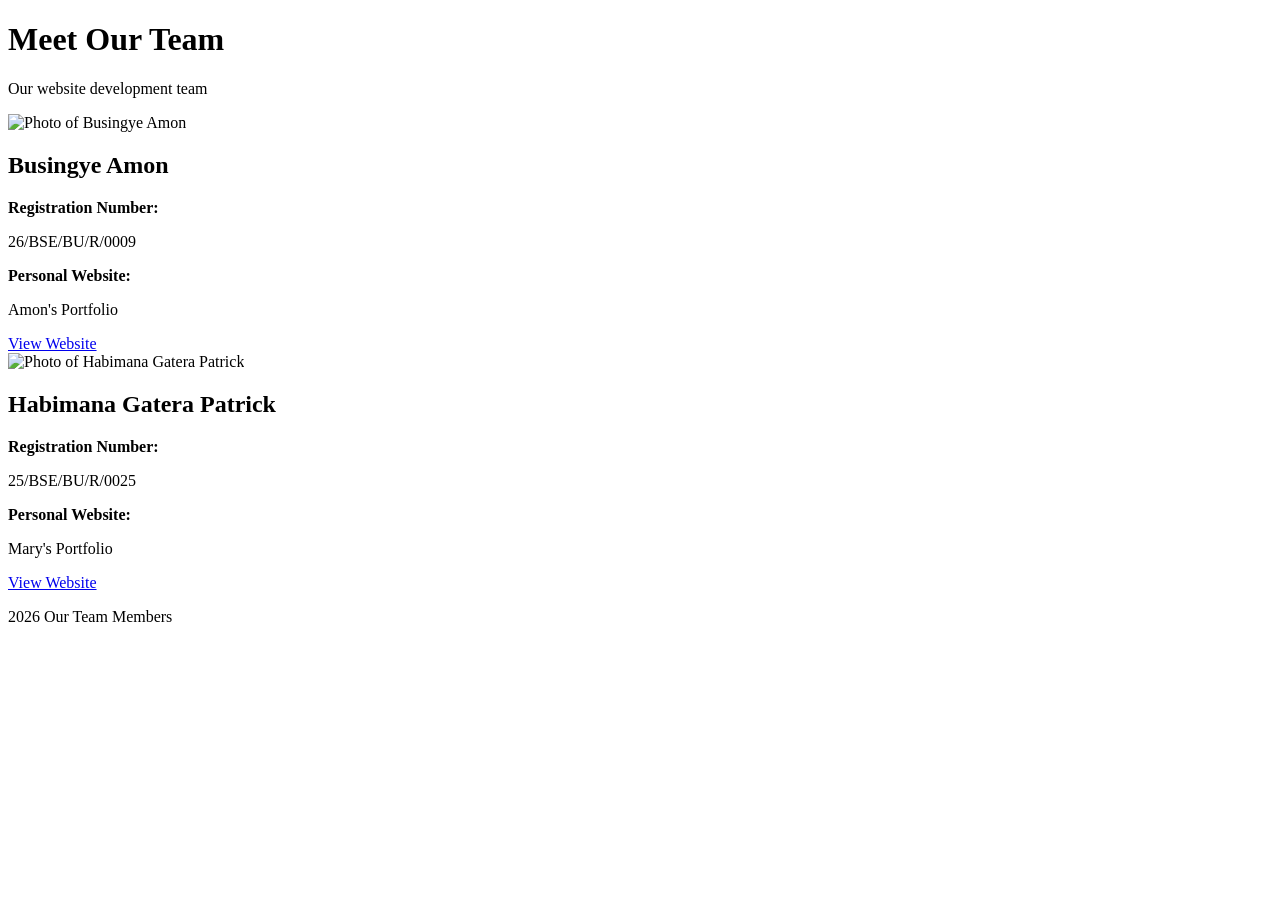
==== gitpage.html @ b92c58e5 "Create gitpage.html" ====
<!DOCTYPE html>
<html lang="en">
<head>
    <meta charset="UTF-8">
    <meta name="viewport" content="width=device-width, initial-scale=1.0">
    <title>Our Team Members</title>
    <link rel="stylesheet" href="flex.css">
</head>
<body>

    <header>
        <h1>Meet Our Team</h1>
        <p>Our website development team</p>
    </header>
    <main>
        <section class="team-container">
            <article class="member-card">
                <img src="images/member1.jpg"
                     alt="Photo of Busingye Amon"
                     class="member-photo">
                <h2>Busingye Amon</h2>
                <p><strong>Registration Number:</strong></p>
                <p>26/BSE/BU/R/0009</p>
                <p><strong>Personal Website:</strong></p>
                <p>Amon's Portfolio</p>
                <a href="https://example.com"
                   target="_blank"
                   rel="noopener noreferrer"
                   class="view-btn">
                    View Website
                </a>
            </article>
            <article class="member-card">

                <img src="images/member2.jpg"
                     alt="Photo of Habimana Gatera Patrick"
                     class="member-photo">

                <h2>Habimana Gatera Patrick</h2>

                <p><strong>Registration Number:</strong></p>
                <p>25/BSE/BU/R/0025</p>

                <p><strong>Personal Website:</strong></p>
                <p>Mary's Portfolio</p>

                <a href="https://example.org"
                   target="_blank"
                   rel="noopener noreferrer"
                   class="view-btn">
                    View Website
                </a>

            </article>

        </section>
    </main>

    <footer>
        <p>2026 Our Team Members</p>
    </footer>

</body>
</html>
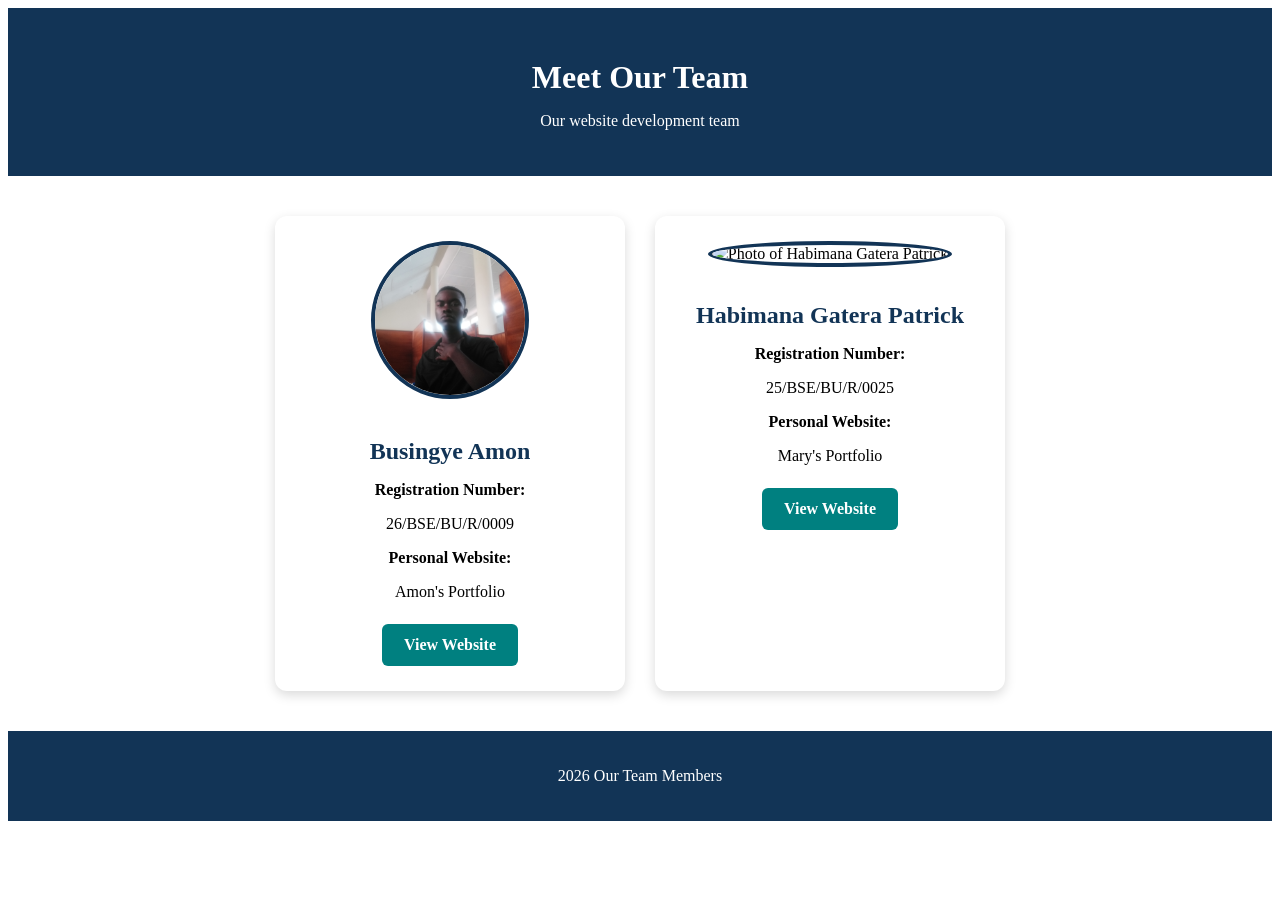
==== commit 5aa24aee: "Update gitpage.html" ====
--- a/gitpage.html
+++ b/gitpage.html
@@ -15,7 +15,7 @@
     <main>
         <section class="team-container">
             <article class="member-card">
-                <img src="images/member1.jpg"
+                <img src="20261019_105341.jpg"
                      alt="Photo of Busingye Amon"
                      class="member-photo">
                 <h2>Busingye Amon</h2>
@@ -32,7 +32,7 @@
             </article>
             <article class="member-card">
 
-                <img src="images/member2.jpg"
+                <img src="IMG-20260714-WA0144.jpg"
                      alt="Photo of Habimana Gatera Patrick"
                      class="member-photo">
 
@@ -44,7 +44,7 @@
                 <p><strong>Personal Website:</strong></p>
                 <p>Mary's Portfolio</p>
 
-                <a href="https://example.org"
+                <a href="https://habimanapatrick125-eng.github.io/Personal-Portfolio-Website/"
                    target="_blank"
                    rel="noopener noreferrer"
                    class="view-btn">
--- a/flex.css
+++ b/flex.css
@@ -0,0 +1,101 @@
+margin: 0;
+    padding: 0;
+    box-sizing: border-box;
+}
+
+/* Page design */
+body {
+    font-family: Arial, sans-serif;
+    background-color: #f0f4f8;
+    color: #333;
+}
+
+/* Header */
+header {
+    background-color: #123456;
+    color: white;
+    text-align: center;
+    padding: 30px 15px;
+}
+
+header h1 {
+    margin-bottom: 10px;
+}
+
+/* Flexbox container */
+.team-container {
+    display: flex;
+    justify-content: center;
+    align-items: stretch;
+    gap: 30px;
+    flex-wrap: wrap;
+    padding: 40px 20px;
+}
+
+/* Member cards */
+.member-card {
+    width: 300px;
+    max-width: 100%;
+    padding: 25px;
+    background-color: white;
+    text-align: center;
+    border-radius: 12px;
+    box-shadow: 0 4px 12px rgba(0, 0, 0, 0.15);
+}
+
+/* Member photos */
+.member-photo {
+    width: 150px;
+    height: 150px;
+    object-fit: cover;
+    border-radius: 50%;
+    border: 4px solid #123456;
+    margin-bottom: 15px;
+}
+
+.member-card h2 {
+    color: #123456;
+    margin-bottom: 15px;
+}
+
+.member-card p {
+    margin-bottom: 8px;
+    overflow-wrap: anywhere;
+}
+
+/* View Website button */
+.view-btn {
+    display: inline-block;
+    background-color: #008080;
+    color: white;
+    text-decoration: none;
+    padding: 12px 22px;
+    margin-top: 15px;
+    border-radius: 6px;
+    font-weight: bold;
+}
+
+.view-btn:hover {
+    background-color: #005959;
+}
+
+/* Footer */
+footer {
+    background-color: #123456;
+    color: white;
+    text-align: center;
+    padding: 20px;
+}
+
+/* Mobile responsiveness */
+@media (max-width: 650px) {
+    .team-container {
+        flex-direction: column;
+        align-items: center;
+    }
+
+    .member-card {
+        width: 100%;
+        max-width: 350px;
+    }
+}
